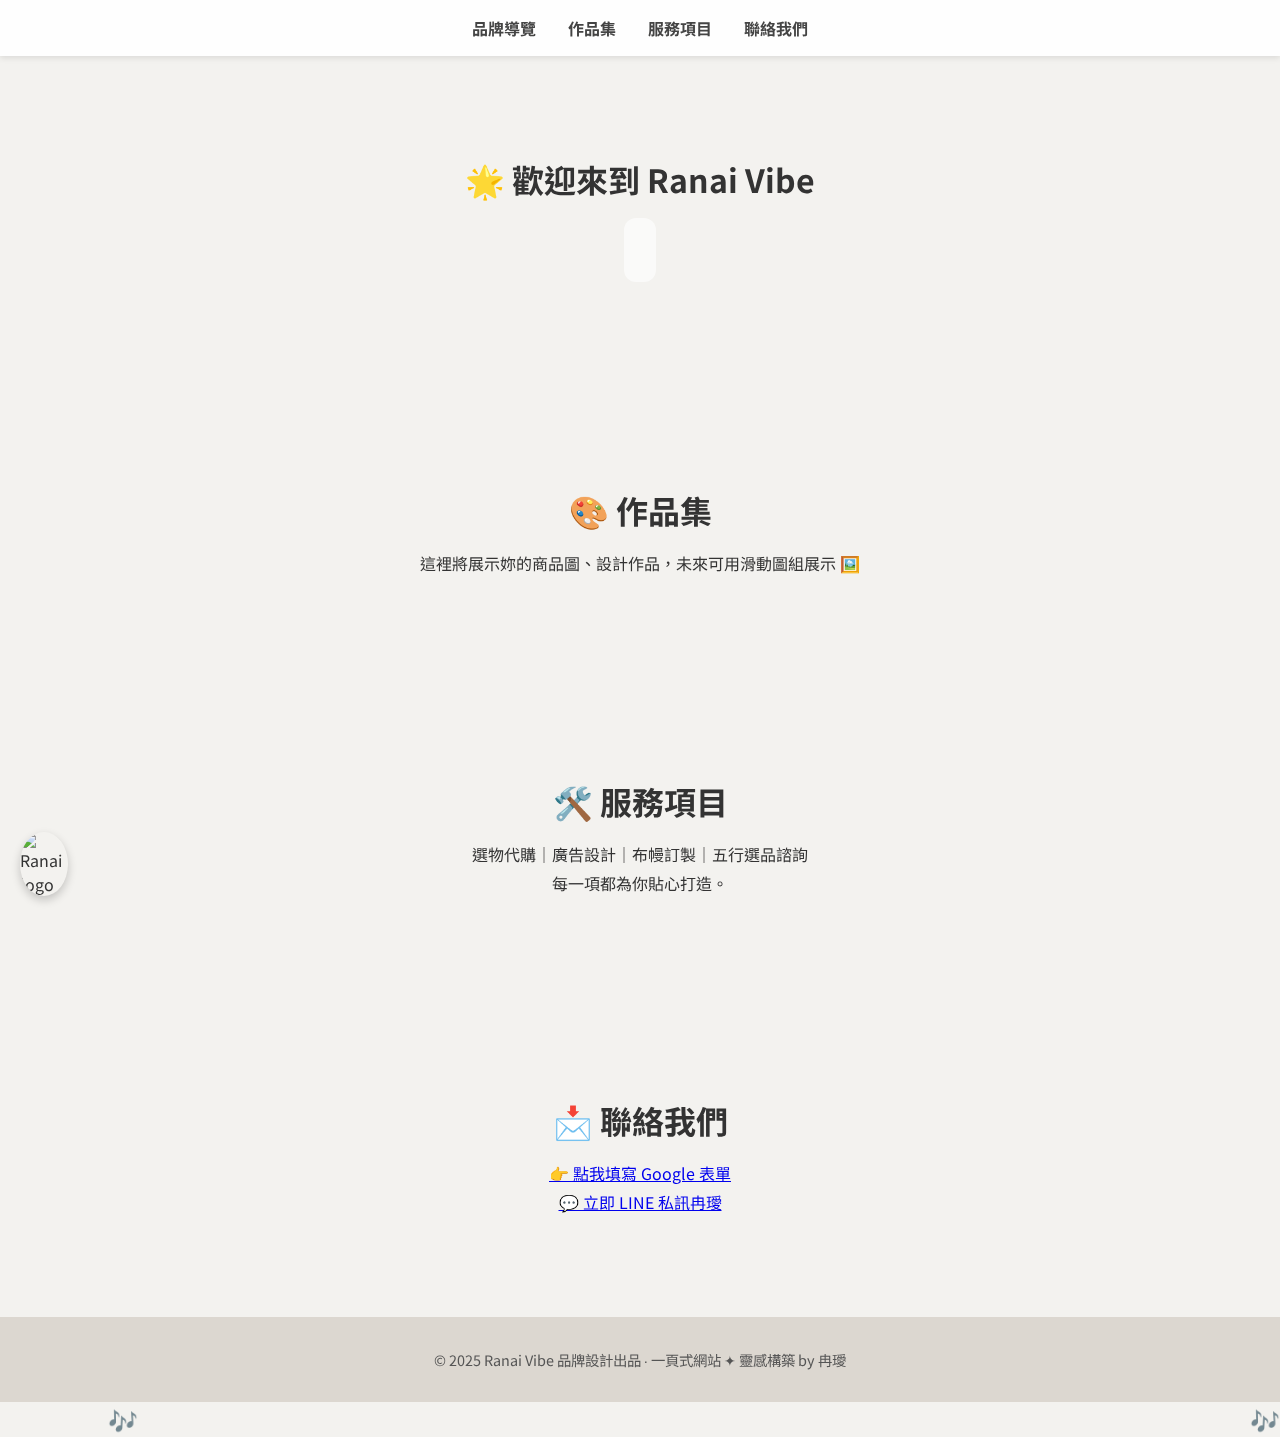
==== ranai-vibe.html @ 42a942b1 "Update ranai-vibe.html" ====
<!DOCTYPE html>
<html lang="zh-TW">
<head>
  <meta charset="UTF-8" />
  <meta name="viewport" content="width=device-width, initial-scale=1.0"/>
  <title>Ranai Vibe 一頁式網站</title>
  <link href="https://fonts.googleapis.com/css2?family=Noto+Sans+TC&display=swap" rel="stylesheet" />
  <style>
    * { margin: 0; padding: 0; box-sizing: border-box; }
    body {
      font-family: 'Noto Sans TC', sans-serif;
      color: #333;
      background-color: #f3f2ef;
      scroll-behavior: smooth;
      overflow-x: hidden;
      position: relative;
    }
    
    /* 音符飄動動畫 */
    .note {
      position: absolute;
      font-size: 24px;
      opacity: 0.8;
      animation: float 10s ease-in-out forwards;
    }
    @keyframes float {
      0% { transform: translateY(0); opacity: 1; }
      50% { transform: translateY(-200px); opacity: 0.7; }
      100% { transform: translateY(-400px); opacity: 0; }
    }

    /* 背景動畫 */
    video#bgVideo {
  position: fixed;
  top: 0;
  left: 0;
  width: 90%;
  height: 90%;
  object-fit: cover; /* 確保視頻填滿頁面 */
  z-index: -1;
  opacity: 0.8;
}

    /* 音樂 */
    audio {
      display: none;
    }

    /* 導覽列 */
    nav {
      background: rgba(255,255,255,0.9);
      display: flex;
      justify-content: center;
      gap: 2rem;
      padding: 1rem;
      position: sticky;
      top: 0;
      z-index: 1000;
      box-shadow: 0 2px 6px rgba(0,0,0,0.1);
    }
    nav a {
      text-decoration: none;
      color: #444;
      font-weight: bold;
      position: relative;
    }
    nav a::after {
      content: '';
      position: absolute;
      width: 0%;
      height: 2px;
      background: #bcaea0;
      bottom: -4px;
      left: 0;
      transition: 0.3s;
    }
    nav a:hover::after {
      width: 100%;
    }

    section {
      padding: 100px 20px;
      text-align: center;
    }
    .section-title {
      font-size: 2rem;
      margin-bottom: 1rem;
    }
    .content {
      max-width: 800px;
      margin: 0 auto;
      line-height: 1.8;
    }
    #typing-text {
      font-size: 1.2rem;
      min-height: 4rem;
      color: #555;
      background: rgba(255,255,255,0.6);
      padding: 1rem;
      border-radius: 12px;
      display: inline-block;
    }
    footer {
      background: #dcd7d0;
      text-align: center;
      padding: 2rem;
      font-size: 0.9rem;
      color: #555;
    }

    /* 左下角 logo */
    .corner-logo {
      position: fixed;
      left: 20px;
      bottom: 20px;
      width: 48px;
      height: 48px;
      z-index: 999;
    }
    .corner-logo img {
      width: 100%;
      height: auto;
      border-radius: 50%;
      box-shadow: 0 4px 10px rgba(0, 0, 0, 0.2);
    }

  </style>
</head>
<body>

<!-- 🔮 背景動畫 -->
<video autoplay muted loop playsinline id="bgVideo">
  <source src="https://github.com/aiyi413191/naca/raw/refs/heads/main/images/bg-earth-ranai-main.mp4" type="video/mp4">
</video>

<!-- 音樂 -->
<audio autoplay loop>
  <source src="https://github.com/aiyi413191/naca/raw/refs/heads/main/images/bg-earth-ranai-main.mp3" type="audio/mp3">
</audio>

<!-- 🔗 導覽列 -->
<nav>
  <a href="#brand">品牌導覽</a>
  <a href="#works">作品集</a>
  <a href="#services">服務項目</a>
  <a href="#contact">聯絡我們</a>
</nav>

<!-- 🎉 歡迎區 -->
<section id="brand">
  <h2 class="section-title">🌟 歡迎來到 Ranai Vibe</h2>
  <p id="typing-text"></p>
</section>

<!-- 🎨 作品集 -->
<section id="works">
  <h2 class="section-title">🎨 作品集</h2>
  <div class="content">
    這裡將展示妳的商品圖、設計作品，未來可用滑動圖組展示 🖼️
  </div>
</section>

<!-- 🛠️ 服務項目 -->
<section id="services">
  <h2 class="section-title">🛠️ 服務項目</h2>
  <div class="content">
    選物代購｜廣告設計｜布幔訂製｜五行選品諮詢<br>每一項都為你貼心打造。
  </div>
</section>

<!-- 📩 聯絡我們 -->
<section id="contact">
  <h2 class="section-title">📩 聯絡我們</h2>
  <div class="content">
    <p><a href="https://forms.gle/GbQ16yzJLLfJ6dC18" target="_blank">👉 點我填寫 Google 表單</a></p>
    <p><a href="https://lin.ee/6wxEWU1" target="_blank">💬 立即 LINE 私訊冉璦</a></p>
  </div>
</section>

<footer>
  © 2025 Ranai Vibe 品牌設計出品 ∙ 一頁式網站 ✦ 靈感構築 by 冉璦
</footer>

<!-- 🪐 左下角 logo -->
<div class="corner-logo">
  <img src="https://raw.githubusercontent.com/aiyi413191/naca/refs/heads/main/images/ranai-favicon.ico" alt="Ranai logo" title="Ranai vibe 是溫柔靈感的日常氣場 ∙ 五行與感受的對話" />
</div>

<!-- 🎶 音符飄動動畫 -->
<script>
  const notes = ["🎵", "🎶", "✨", "🌸", "🌟"];
  setInterval(() => {
    const note = document.createElement("div");
    note.className = "note";
    note.innerText = notes[Math.floor(Math.random() * notes.length)];
    note.style.left = Math.random() * window.innerWidth + "px";
    document.body.appendChild(note);
    setTimeout(() => note.remove(), 10000);
  }, 800);
</script>

<!-- 打字動畫效果 -->
<script>
  const text = [
    "我們提供各式生活用品、傢俱、家電，還有你找不到的設計靈感。",
    "布幔廣告、素材選物，一站式服務陪你走進理想生活。",
    "有感就對了，因為你正在走對的方向 ☁️"
  ];
  let line = 0, letter = 0;
  const typingSpeed = 70;
  const typingElement = document.getElementById("typing-text");

  function typeLine() {
    if (line < text.length) {
      if (letter < text[line].length) {
        typingElement.innerHTML += text[line].charAt(letter);
        letter++;
        setTimeout(typeLine, typingSpeed);
      } else {
        typingElement.innerHTML += "<br>";
        line++;
        letter = 0;
        setTimeout(typeLine, 600);
      }
    }
  }
  window.onload = () => {
    setTimeout(typeLine, 800);
  };
</script>

</body>
</html>
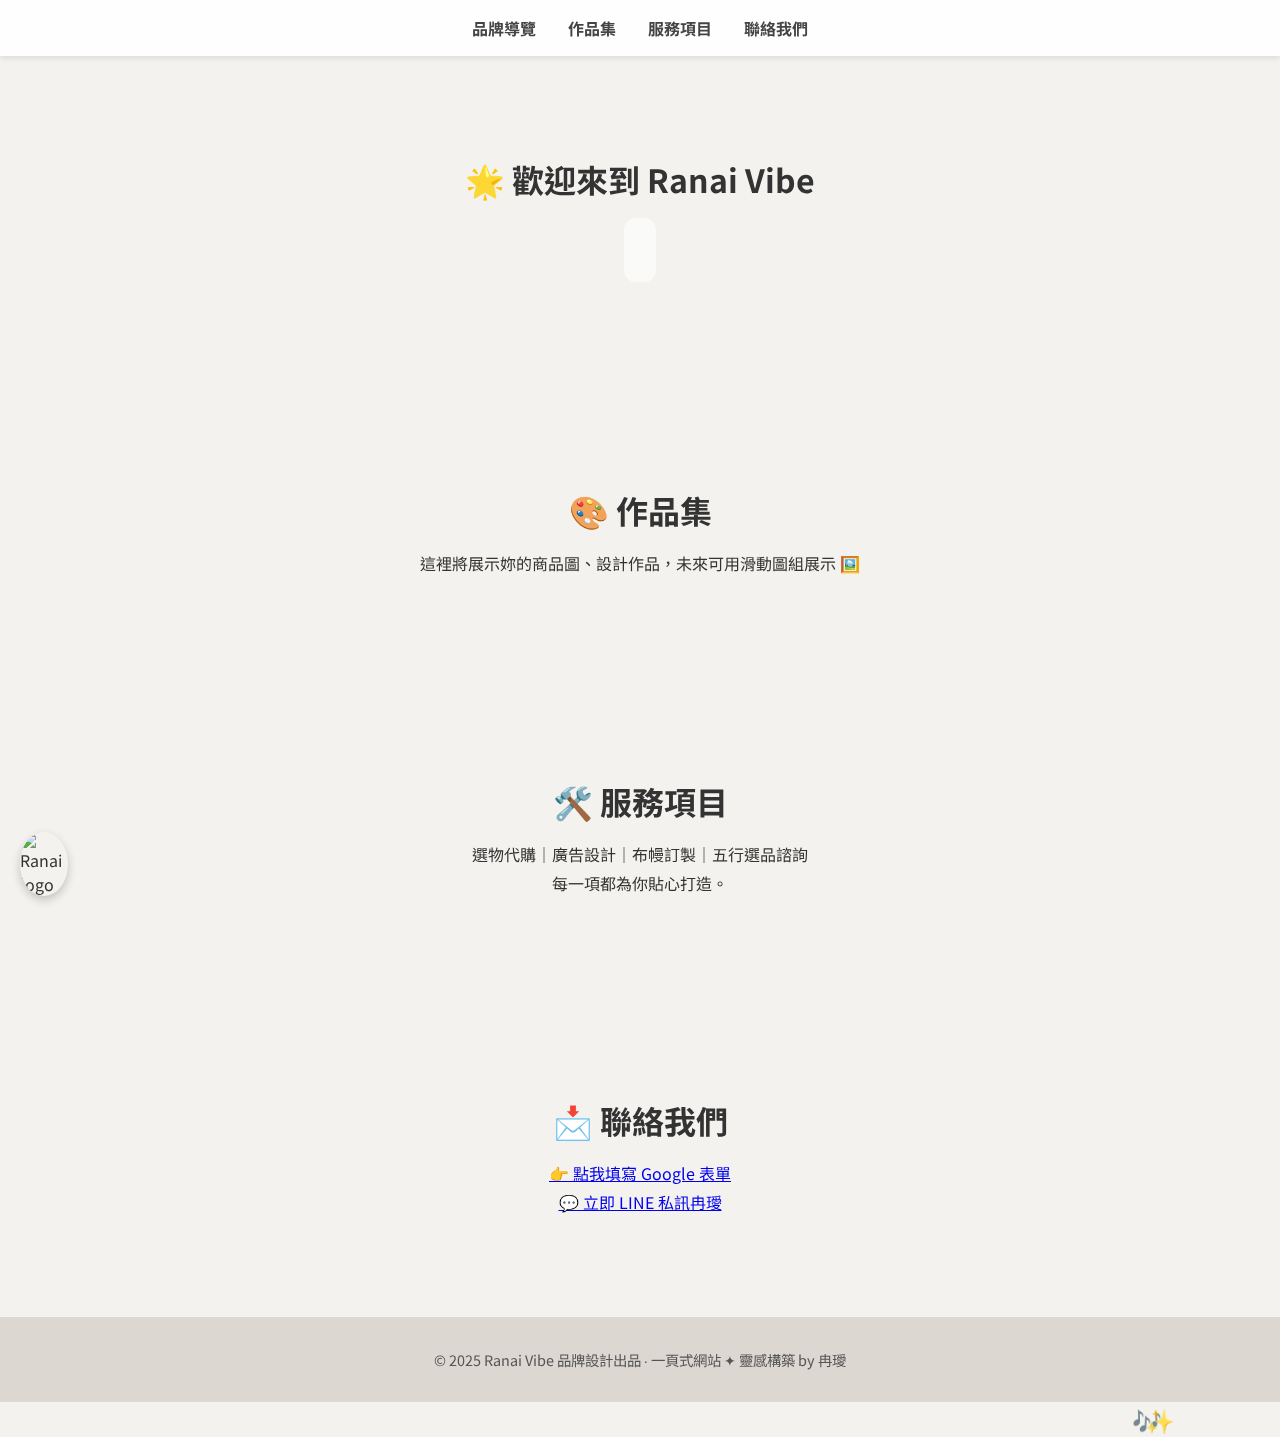
==== commit 4c84e740: "Update ranai-vibe.html" ====
--- a/ranai-vibe.html
+++ b/ranai-vibe.html
@@ -30,12 +30,12 @@
     }
 
     /* 背景動畫 */
-    video#bgVideo {
+   video#bgVideo {
   position: fixed;
   top: 0;
   left: 0;
-  width: 90%;
-  height: 90%;
+  width: 100%;
+  height: 100%;
   object-fit: cover; /* 確保視頻填滿頁面 */
   z-index: -1;
   opacity: 0.8;
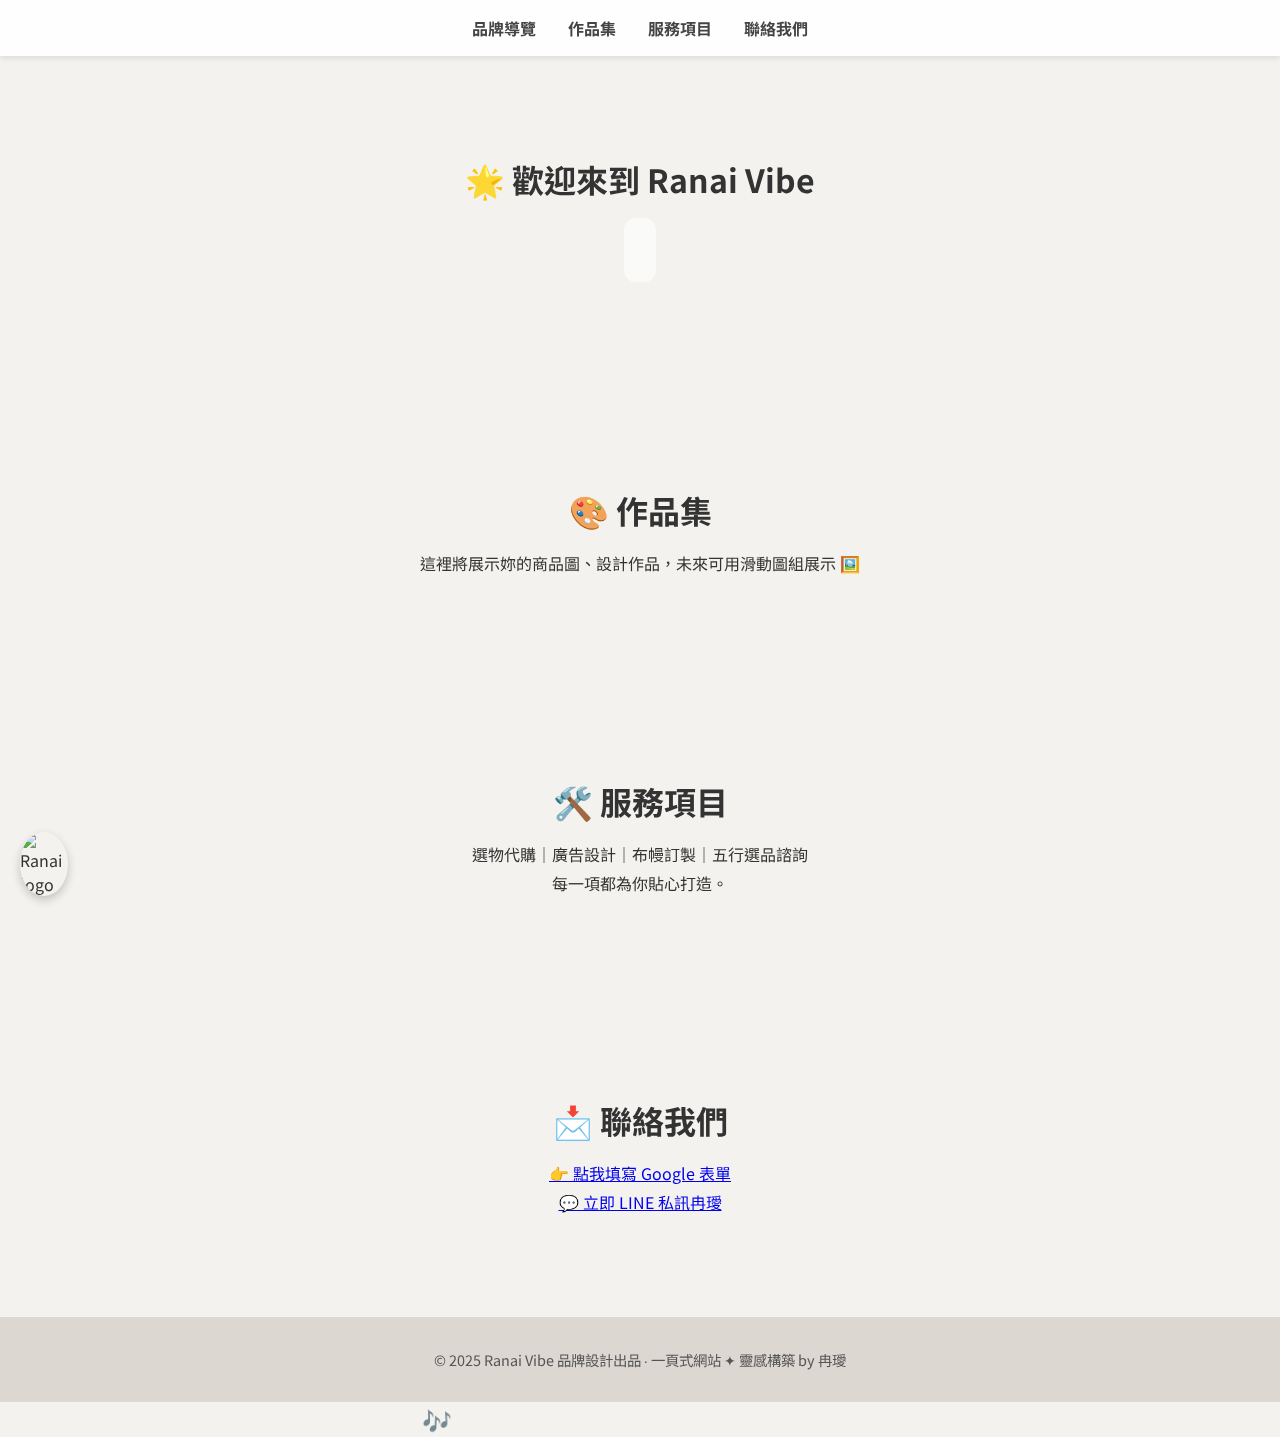
==== commit ed2dfb97: "Update ranai-vibe.html" ====
--- a/ranai-vibe.html
+++ b/ranai-vibe.html
@@ -30,16 +30,16 @@
     }
 
     /* 背景動畫 */
-   video#bgVideo {
-  position: fixed;
-  top: 0;
-  left: 0;
-  width: 100%;
-  height: 100%;
-  object-fit: cover; /* 確保視頻填滿頁面 */
-  z-index: -1;
-  opacity: 0.8;
-}
+    video#bgVideo {
+      position: fixed;
+      top: 0;
+      left: 0;
+      width: 100%;
+      height: 100%;
+      object-fit: cover; /* 確保視頻填滿頁面 */
+      z-index: -1;
+      opacity: 0.8;
+    }
 
     /* 音樂 */
     audio {
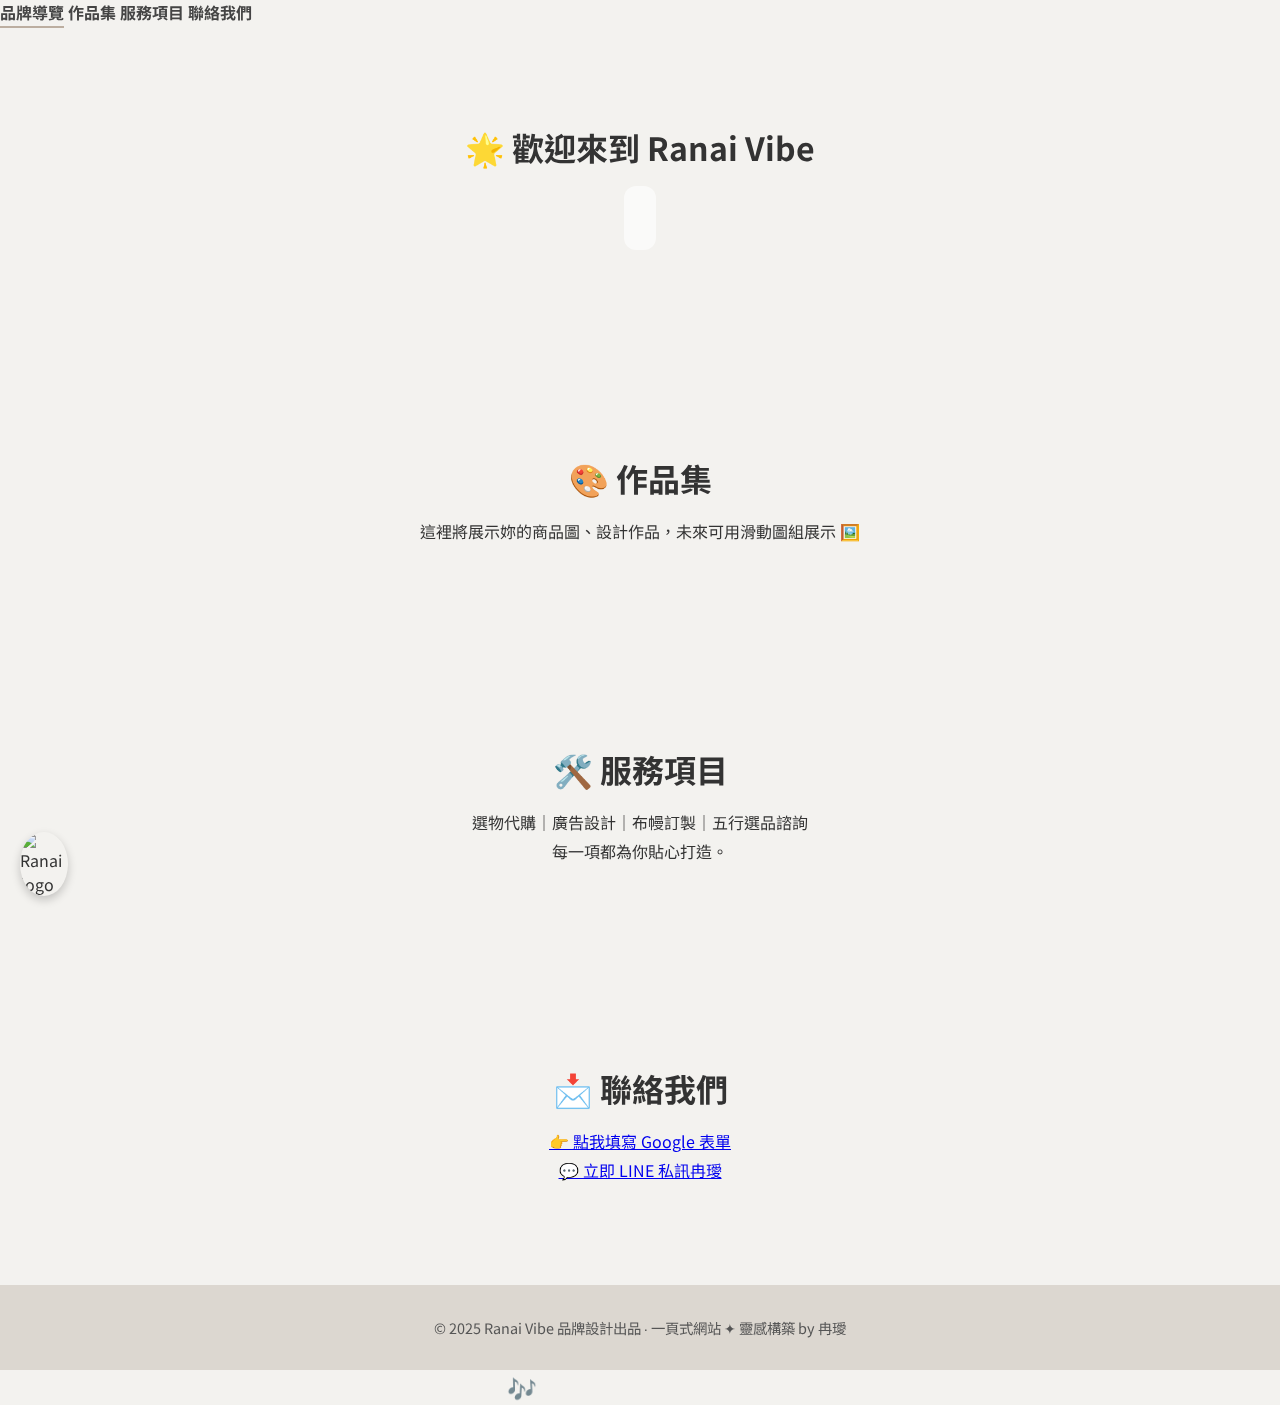
==== commit f3d93b96: "Update ranai-vibe.html" ====
--- a/ranai-vibe.html
+++ b/ranai-vibe.html
@@ -42,9 +42,10 @@
     }
 
     /* 音樂 */
-    audio {
-      display: none;
-    }
+   <audio autoplay loop>
+  <source src="https://github.com/aiyi413191/naca/raw/refs/heads/main/images/bg-earth-ranai-main.mp3" type="audio/mp3">
+  Your browser does not support the audio element.
+</audio>
 
     /* 導覽列 */
     nav {
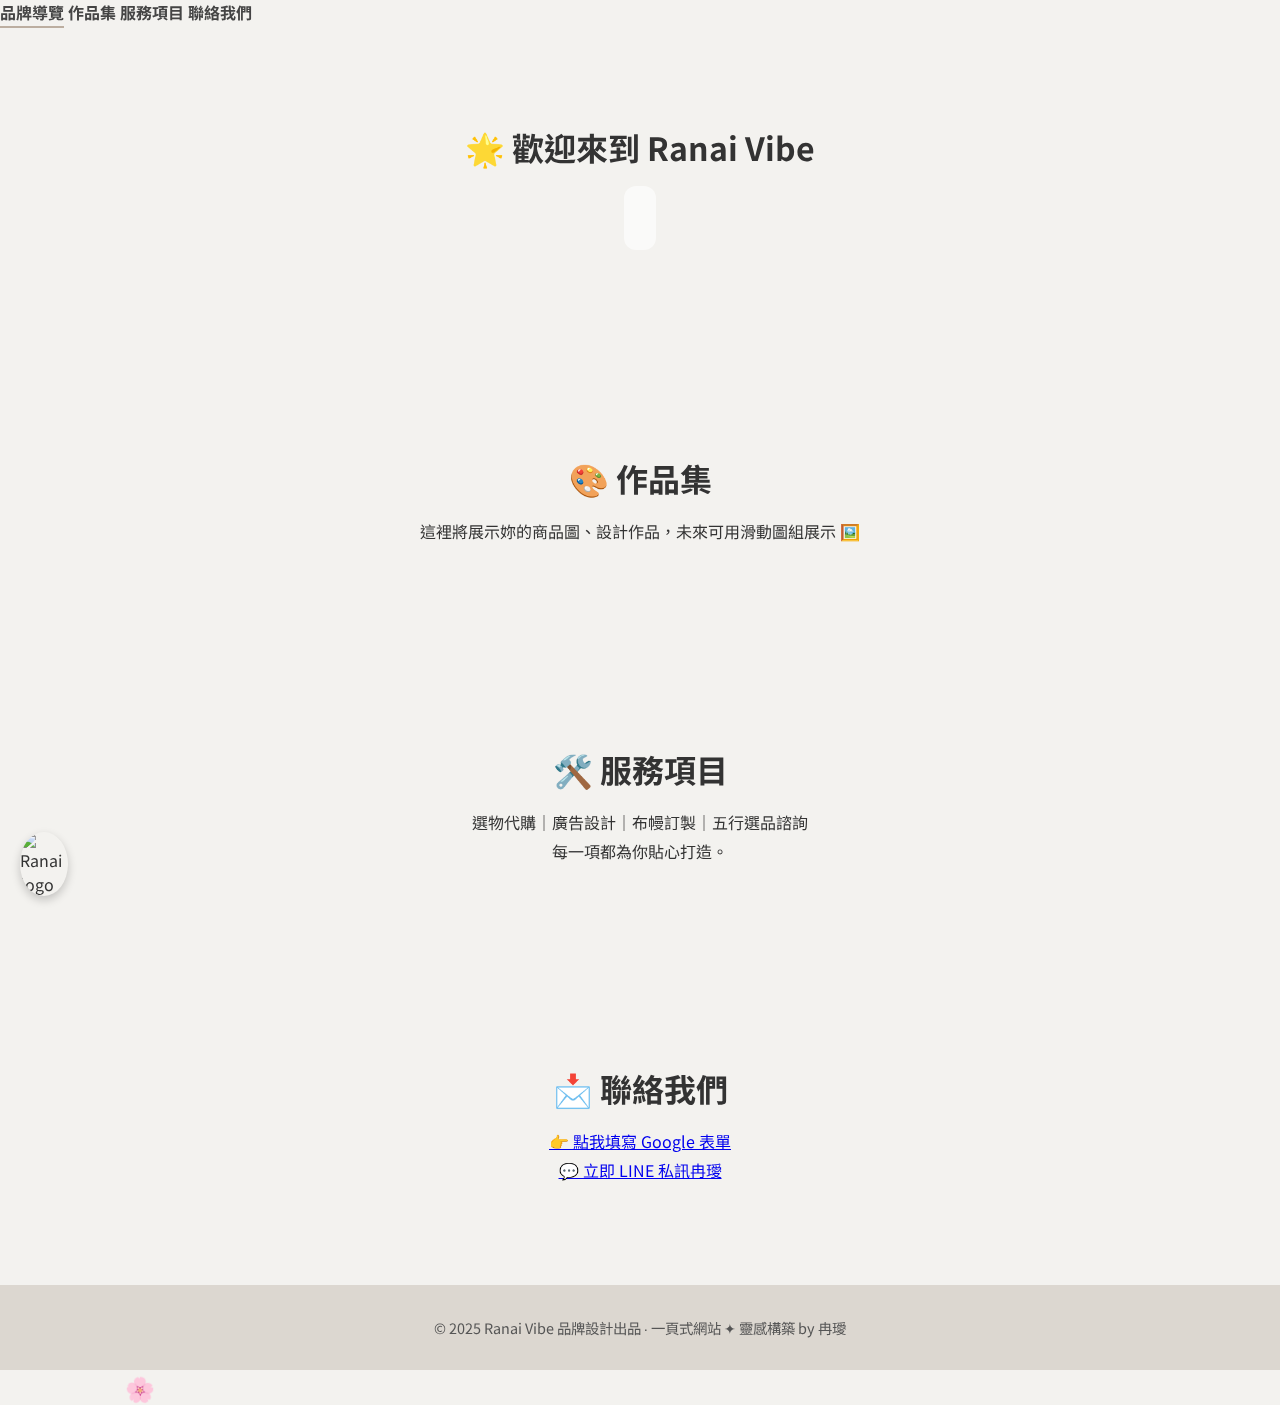
==== commit 41fb3cc4: "Update ranai-vibe.html" ====
--- a/ranai-vibe.html
+++ b/ranai-vibe.html
@@ -131,7 +131,7 @@
 
 <!-- 🔮 背景動畫 -->
 <video autoplay muted loop playsinline id="bgVideo">
-  <source src="https://github.com/aiyi413191/naca/raw/refs/heads/main/images/bg-earth-ranai-main.mp4" type="video/mp4">
+  <source src="https://www.canva.com/design/DAGjd72z2mg/36LixNW_VOO5u7wrPBEWlg/watch" type="video/mp4">
 </video>
 
 <!-- 音樂 -->
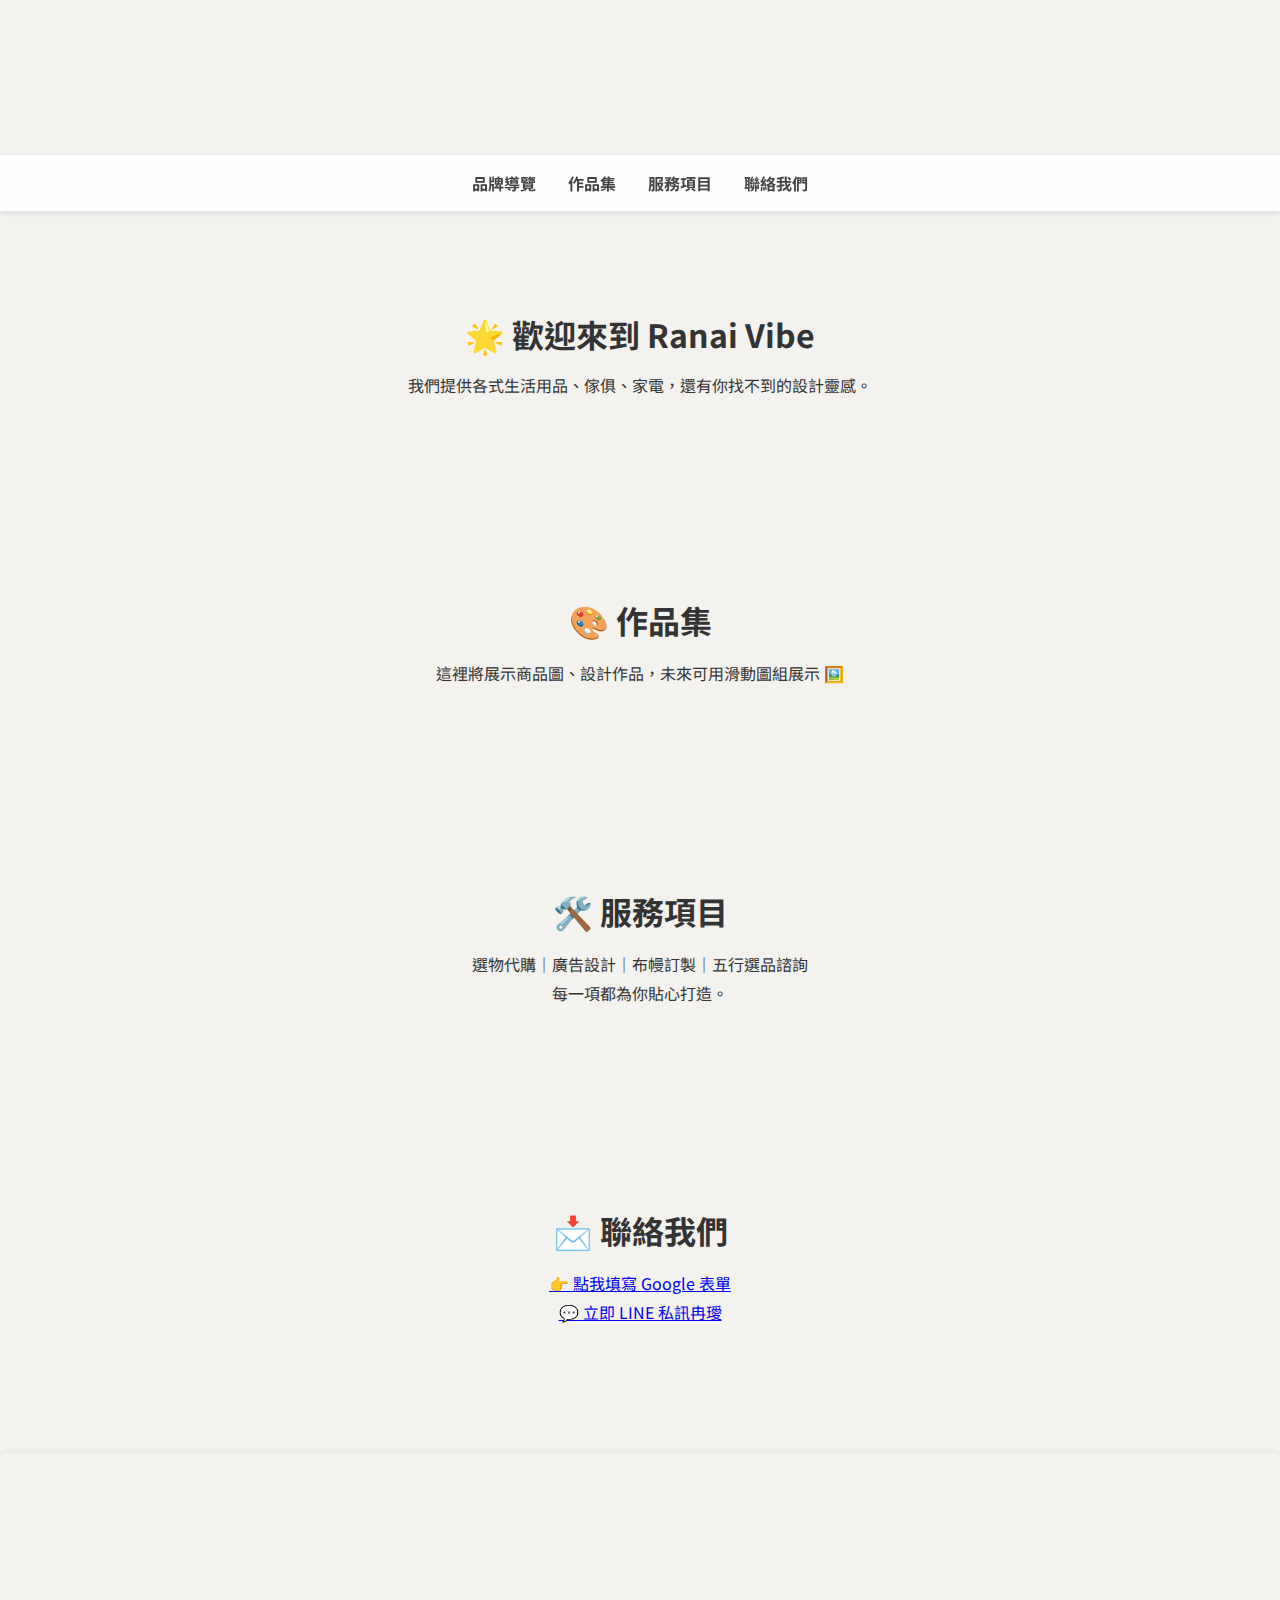
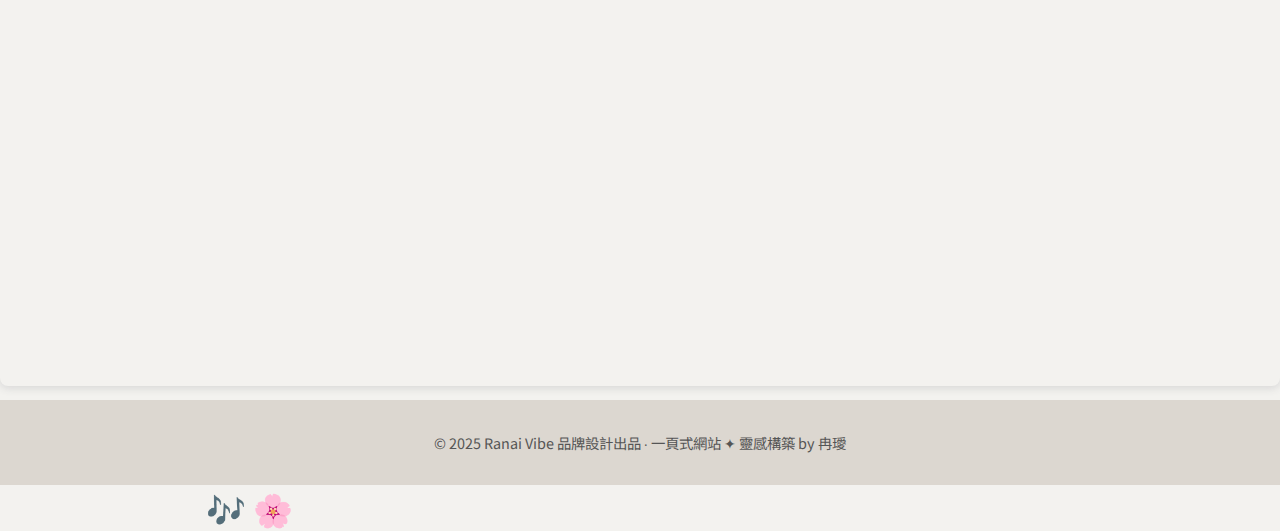
==== commit 31a4ad42: "Update ranai-vibe.html" ====
--- a/ranai-vibe.html
+++ b/ranai-vibe.html
@@ -6,48 +6,13 @@
   <title>Ranai Vibe 一頁式網站</title>
   <link href="https://fonts.googleapis.com/css2?family=Noto+Sans+TC&display=swap" rel="stylesheet" />
   <style>
-    * { margin: 0; padding: 0; box-sizing: border-box; }
+    * {margin: 0; padding: 0; box-sizing: border-box;}
     body {
       font-family: 'Noto Sans TC', sans-serif;
       color: #333;
       background-color: #f3f2ef;
       scroll-behavior: smooth;
-      overflow-x: hidden;
-      position: relative;
     }
-    
-    /* 音符飄動動畫 */
-    .note {
-      position: absolute;
-      font-size: 24px;
-      opacity: 0.8;
-      animation: float 10s ease-in-out forwards;
-    }
-    @keyframes float {
-      0% { transform: translateY(0); opacity: 1; }
-      50% { transform: translateY(-200px); opacity: 0.7; }
-      100% { transform: translateY(-400px); opacity: 0; }
-    }
-
-    /* 背景動畫 */
-    video#bgVideo {
-      position: fixed;
-      top: 0;
-      left: 0;
-      width: 100%;
-      height: 100%;
-      object-fit: cover; /* 確保視頻填滿頁面 */
-      z-index: -1;
-      opacity: 0.8;
-    }
-
-    /* 音樂 */
-   <audio autoplay loop>
-  <source src="https://github.com/aiyi413191/naca/raw/refs/heads/main/images/bg-earth-ranai-main.mp3" type="audio/mp3">
-  Your browser does not support the audio element.
-</audio>
-
-    /* 導覽列 */
     nav {
       background: rgba(255,255,255,0.9);
       display: flex;
@@ -78,7 +43,6 @@
     nav a:hover::after {
       width: 100%;
     }
-
     section {
       padding: 100px 20px;
       text-align: center;
@@ -92,15 +56,6 @@
       margin: 0 auto;
       line-height: 1.8;
     }
-    #typing-text {
-      font-size: 1.2rem;
-      min-height: 4rem;
-      color: #555;
-      background: rgba(255,255,255,0.6);
-      padding: 1rem;
-      border-radius: 12px;
-      display: inline-block;
-    }
     footer {
       background: #dcd7d0;
       text-align: center;
@@ -109,32 +64,31 @@
       color: #555;
     }
 
-    /* 左下角 logo */
-    .corner-logo {
-      position: fixed;
-      left: 20px;
-      bottom: 20px;
-      width: 48px;
-      height: 48px;
-      z-index: 999;
-    }
-    .corner-logo img {
-      width: 100%;
-      height: auto;
-      border-radius: 50%;
-      box-shadow: 0 4px 10px rgba(0, 0, 0, 0.2);
+    /* 🎶 音符動畫樣式 */
+    .note {
+      position: absolute;
+      font-size: 2rem;
+      animation: float 10s infinite ease-in-out;
     }
 
+    @keyframes float {
+      0% {
+        transform: translateY(0) rotate(0deg);
+      }
+      100% {
+        transform: translateY(-150px) rotate(360deg);
+      }
+    }
   </style>
 </head>
 <body>
 
 <!-- 🔮 背景動畫 -->
 <video autoplay muted loop playsinline id="bgVideo">
-  <source src="https://www.canva.com/design/DAGjd72z2mg/36LixNW_VOO5u7wrPBEWlg/watch" type="video/mp4">
+  <source src="https://github.com/aiyi413191/naca/raw/refs/heads/main/images/bg-earth-ranai-main.mp4" type="video/mp4">
 </video>
 
-<!-- 音樂 -->
+<!-- 🎶 背景音樂 -->
 <audio autoplay loop>
   <source src="https://github.com/aiyi413191/naca/raw/refs/heads/main/images/bg-earth-ranai-main.mp3" type="audio/mp3">
 </audio>
@@ -150,14 +104,14 @@
 <!-- 🎉 歡迎區 -->
 <section id="brand">
   <h2 class="section-title">🌟 歡迎來到 Ranai Vibe</h2>
-  <p id="typing-text"></p>
+  <p>我們提供各式生活用品、傢俱、家電，還有你找不到的設計靈感。</p>
 </section>
 
 <!-- 🎨 作品集 -->
 <section id="works">
   <h2 class="section-title">🎨 作品集</h2>
   <div class="content">
-    這裡將展示妳的商品圖、設計作品，未來可用滑動圖組展示 🖼️
+    這裡將展示商品圖、設計作品，未來可用滑動圖組展示 🖼️
   </div>
 </section>
 
@@ -178,16 +132,16 @@
   </div>
 </section>
 
+<!-- 🎶 飄動音符動畫 -->
+<div style="position: relative; width: 100%; height: 0; padding-top: 41.6667%; padding-bottom: 0; box-shadow: 0 2px 8px 0 rgba(63,69,81,0.16); margin-top: 1.6em; margin-bottom: 0.9em; overflow: hidden; border-radius: 8px; will-change: transform;">
+  <iframe loading="lazy" style="position: absolute; width: 100%; height: 100%; top: 0; left: 0; border: none; padding: 0;margin: 0;" src="https://www.canva.com/design/DAGjd72z2mg/36LixNW_VOO5u7wrPBEWlg/watch?embed" allowfullscreen="allowfullscreen" allow="fullscreen"></iframe>
+</div>
+
 <footer>
   © 2025 Ranai Vibe 品牌設計出品 ∙ 一頁式網站 ✦ 靈感構築 by 冉璦
 </footer>
 
-<!-- 🪐 左下角 logo -->
-<div class="corner-logo">
-  <img src="https://raw.githubusercontent.com/aiyi413191/naca/refs/heads/main/images/ranai-favicon.ico" alt="Ranai logo" title="Ranai vibe 是溫柔靈感的日常氣場 ∙ 五行與感受的對話" />
-</div>
-
-<!-- 🎶 音符飄動動畫 -->
+<!-- 打字動畫效果 -->
 <script>
   const notes = ["🎵", "🎶", "✨", "🌸", "🌟"];
   setInterval(() => {
@@ -200,35 +154,5 @@
   }, 800);
 </script>
 
-<!-- 打字動畫效果 -->
-<script>
-  const text = [
-    "我們提供各式生活用品、傢俱、家電，還有你找不到的設計靈感。",
-    "布幔廣告、素材選物，一站式服務陪你走進理想生活。",
-    "有感就對了，因為你正在走對的方向 ☁️"
-  ];
-  let line = 0, letter = 0;
-  const typingSpeed = 70;
-  const typingElement = document.getElementById("typing-text");
-
-  function typeLine() {
-    if (line < text.length) {
-      if (letter < text[line].length) {
-        typingElement.innerHTML += text[line].charAt(letter);
-        letter++;
-        setTimeout(typeLine, typingSpeed);
-      } else {
-        typingElement.innerHTML += "<br>";
-        line++;
-        letter = 0;
-        setTimeout(typeLine, 600);
-      }
-    }
-  }
-  window.onload = () => {
-    setTimeout(typeLine, 800);
-  };
-</script>
-
 </body>
 </html>
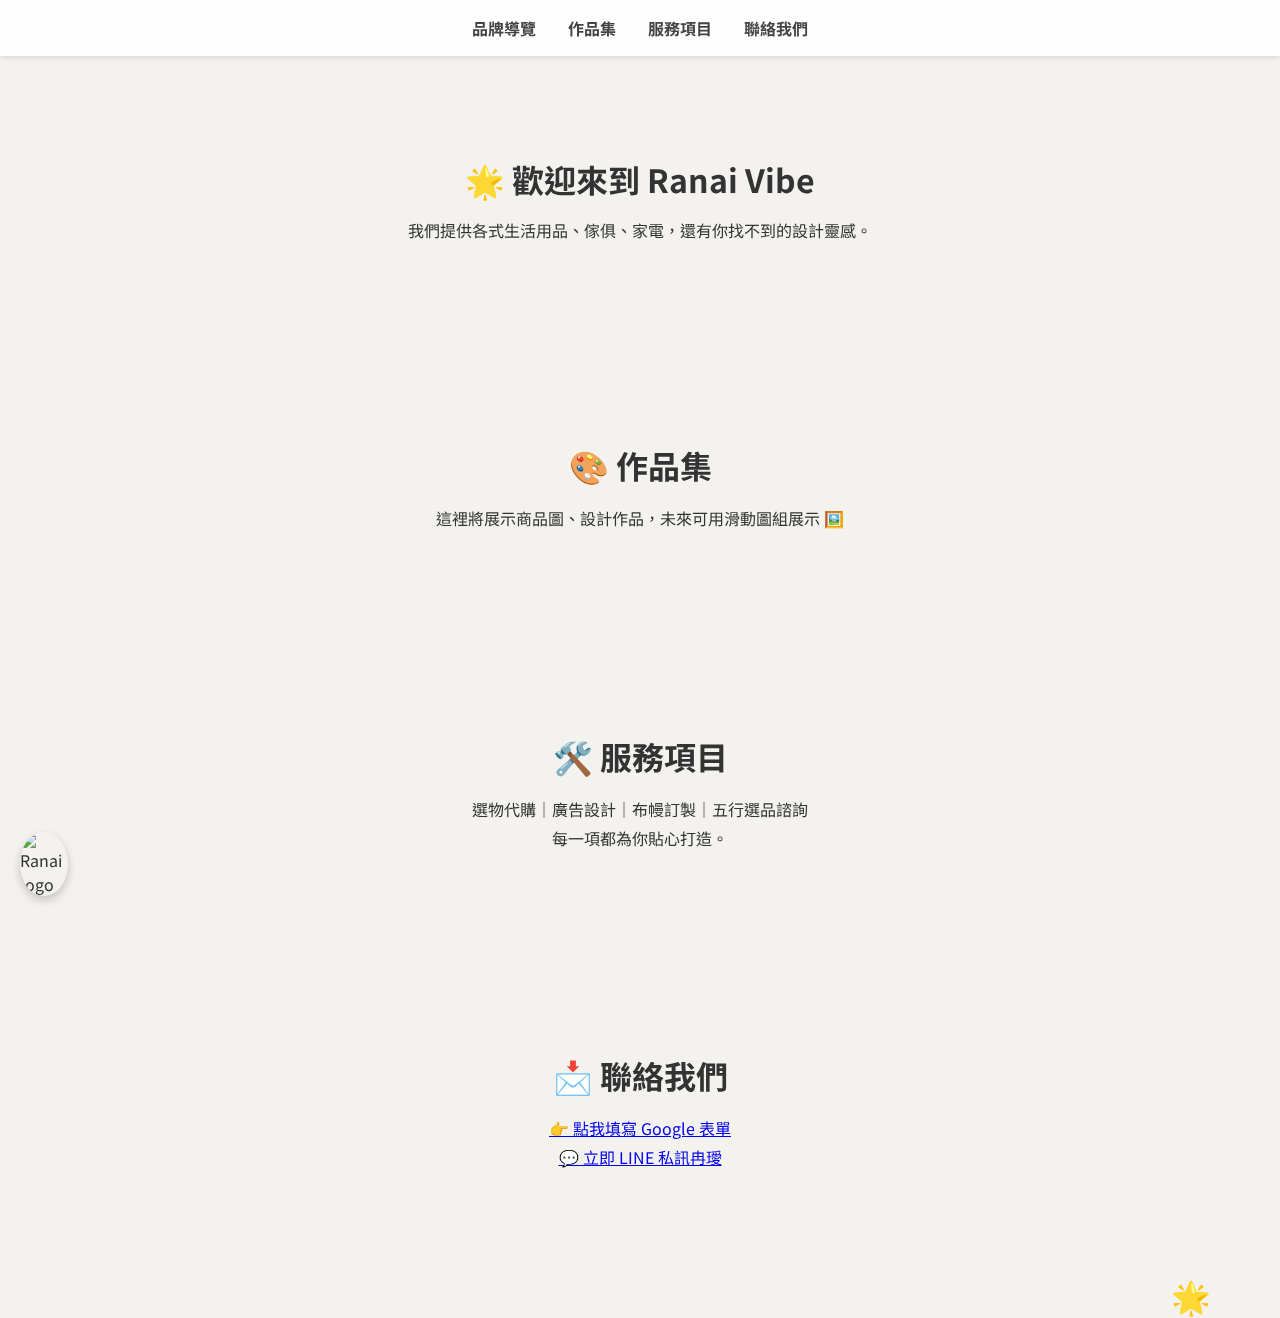
==== commit 1f66bf64: "Update ranai-vibe.html" ====
--- a/ranai-vibe.html
+++ b/ranai-vibe.html
@@ -13,6 +13,20 @@
       background-color: #f3f2ef;
       scroll-behavior: smooth;
     }
+
+    /* 背景視頻 */
+    #bgVideo {
+      position: fixed;
+      top: 0;
+      left: 0;
+      min-width: 100%;
+      min-height: 100%;
+      object-fit: cover;
+      z-index: -1;
+      opacity: 0.8;
+    }
+
+    /* 滑動導覽列 */
     nav {
       background: rgba(255,255,255,0.9);
       display: flex;
@@ -24,6 +38,7 @@
       z-index: 1000;
       box-shadow: 0 2px 6px rgba(0,0,0,0.1);
     }
+
     nav a {
       text-decoration: none;
       color: #444;
@@ -43,6 +58,8 @@
     nav a:hover::after {
       width: 100%;
     }
+
+    /* 各區段設計 */
     section {
       padding: 100px 20px;
       text-align: center;
@@ -56,6 +73,7 @@
       margin: 0 auto;
       line-height: 1.8;
     }
+
     footer {
       background: #dcd7d0;
       text-align: center;
@@ -64,7 +82,7 @@
       color: #555;
     }
 
-    /* 🎶 音符動畫樣式 */
+    /* 飄動音符動畫樣式 */
     .note {
       position: absolute;
       font-size: 2rem;
@@ -79,6 +97,23 @@
         transform: translateY(-150px) rotate(360deg);
       }
     }
+
+    /* 左下角 logo */
+    .corner-logo {
+      position: fixed;
+      left: 20px;
+      bottom: 20px;
+      width: 48px;
+      height: 48px;
+      z-index: 999;
+    }
+
+    .corner-logo img {
+      width: 100%;
+      height: auto;
+      border-radius: 50%;
+      box-shadow: 0 4px 10px rgba(0, 0, 0, 0.2);
+    }
   </style>
 </head>
 <body>
@@ -91,6 +126,7 @@
 <!-- 🎶 背景音樂 -->
 <audio autoplay loop>
   <source src="https://github.com/aiyi413191/naca/raw/refs/heads/main/images/bg-earth-ranai-main.mp3" type="audio/mp3">
+  您的瀏覽器不支援音樂播放。
 </audio>
 
 <!-- 🔗 導覽列 -->
@@ -132,16 +168,12 @@
   </div>
 </section>
 
+<!-- 🪐 左下角 logo -->
+<div class="corner-logo">
+  <img src="https://raw.githubusercontent.com/aiyi413191/naca/refs/heads/main/images/ranai-favicon.ico" alt="Ranai logo" title="Ranai vibe 是溫柔靈感的日常氣場 ∙ 五行與感受的對話" />
+</div>
+
 <!-- 🎶 飄動音符動畫 -->
-<div style="position: relative; width: 100%; height: 0; padding-top: 41.6667%; padding-bottom: 0; box-shadow: 0 2px 8px 0 rgba(63,69,81,0.16); margin-top: 1.6em; margin-bottom: 0.9em; overflow: hidden; border-radius: 8px; will-change: transform;">
-  <iframe loading="lazy" style="position: absolute; width: 100%; height: 100%; top: 0; left: 0; border: none; padding: 0;margin: 0;" src="https://www.canva.com/design/DAGjd72z2mg/36LixNW_VOO5u7wrPBEWlg/watch?embed" allowfullscreen="allowfullscreen" allow="fullscreen"></iframe>
-</div>
-
-<footer>
-  © 2025 Ranai Vibe 品牌設計出品 ∙ 一頁式網站 ✦ 靈感構築 by 冉璦
-</footer>
-
-<!-- 打字動畫效果 -->
 <script>
   const notes = ["🎵", "🎶", "✨", "🌸", "🌟"];
   setInterval(() => {
@@ -154,5 +186,35 @@
   }, 800);
 </script>
 
+<!-- 打字動畫效果 -->
+<script>
+  const text = [
+    "我們提供各式生活用品、傢俱、家電，還有你找不到的設計靈感。",
+    "布幔廣告、素材選物，一站式服務陪你走進理想生活。",
+    "有感就對了，因為你正在走對的方向 ☁️"
+  ];
+  let line = 0, letter = 0;
+  const typingSpeed = 70;
+  const typingElement = document.getElementById("typing-text");
+
+  function typeLine() {
+    if (line < text.length) {
+      if (letter < text[line].length) {
+        typingElement.innerHTML += text[line].charAt(letter);
+        letter++;
+        setTimeout(typeLine, typingSpeed);
+      } else {
+        typingElement.innerHTML += "<br>";
+        line++;
+        letter = 0;
+        setTimeout(typeLine, 600);
+      }
+    }
+  }
+  window.onload = () => {
+    setTimeout(typeLine, 800);
+  };
+</script>
+
 </body>
 </html>
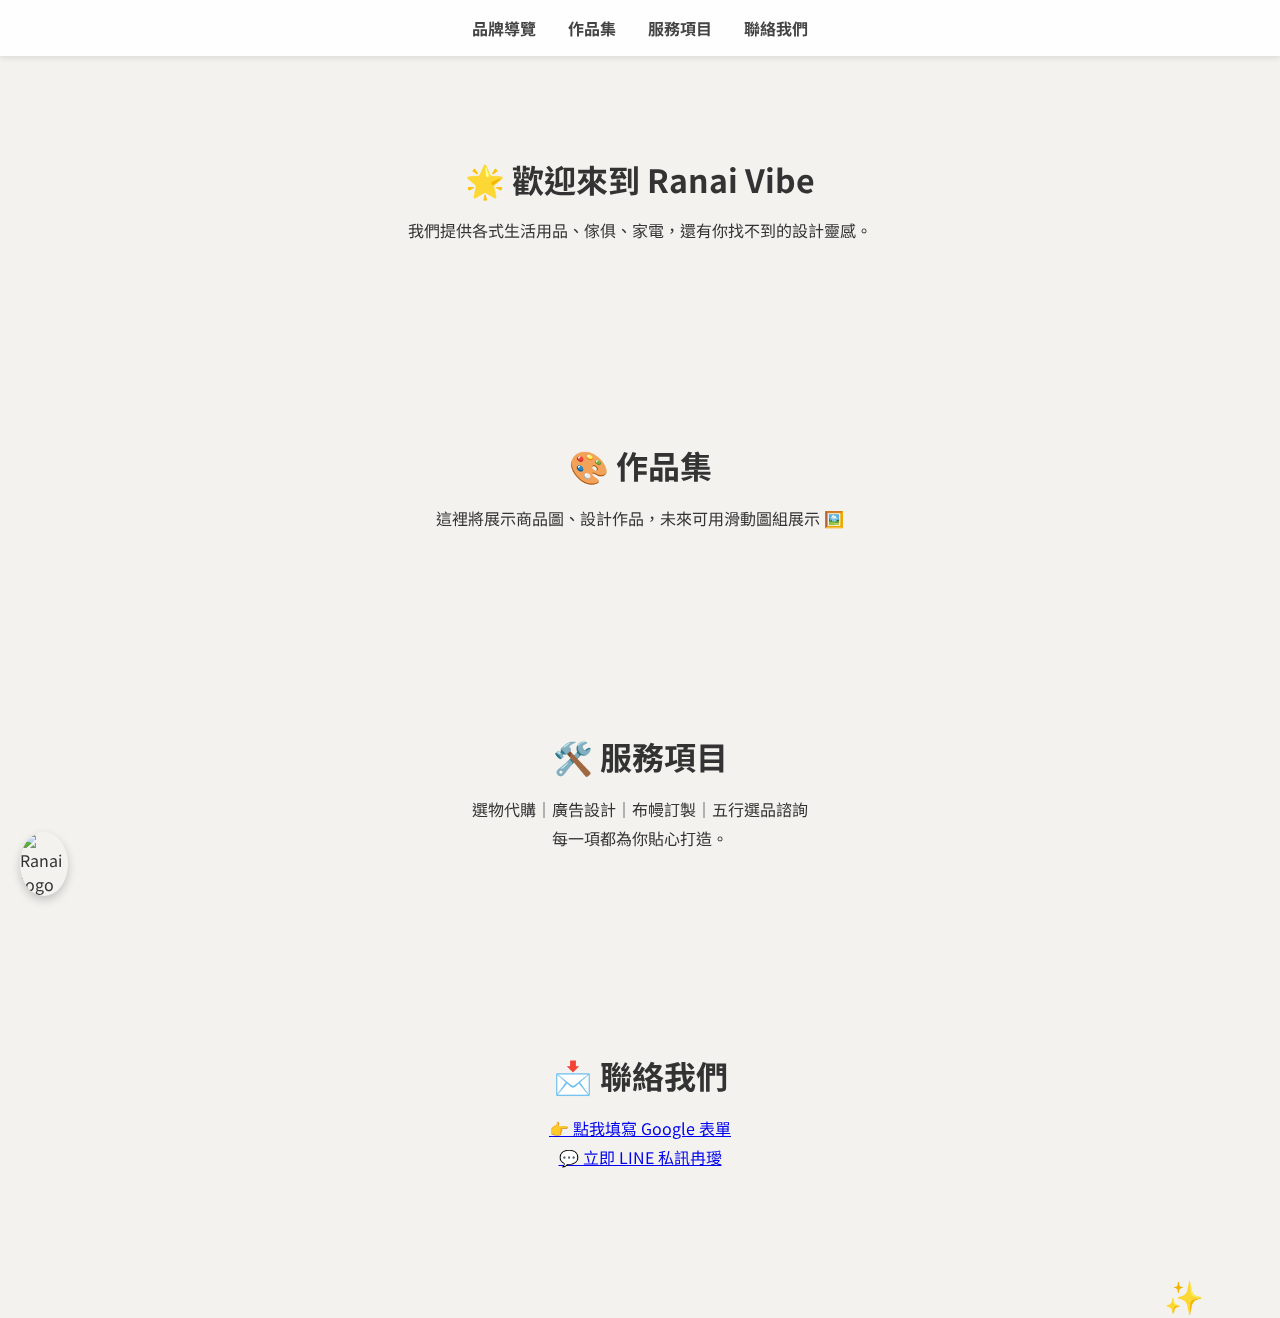
==== commit 96676118: "Update ranai-vibe.html" ====
--- a/ranai-vibe.html
+++ b/ranai-vibe.html
@@ -3,7 +3,7 @@
 <head>
   <meta charset="UTF-8" />
   <meta name="viewport" content="width=device-width, initial-scale=1.0"/>
-  <title>Ranai Vibe 一頁式網站</title>
+  <title>Ranai Vibe作品集站</title>
   <link href="https://fonts.googleapis.com/css2?family=Noto+Sans+TC&display=swap" rel="stylesheet" />
   <style>
     * {margin: 0; padding: 0; box-sizing: border-box;}
